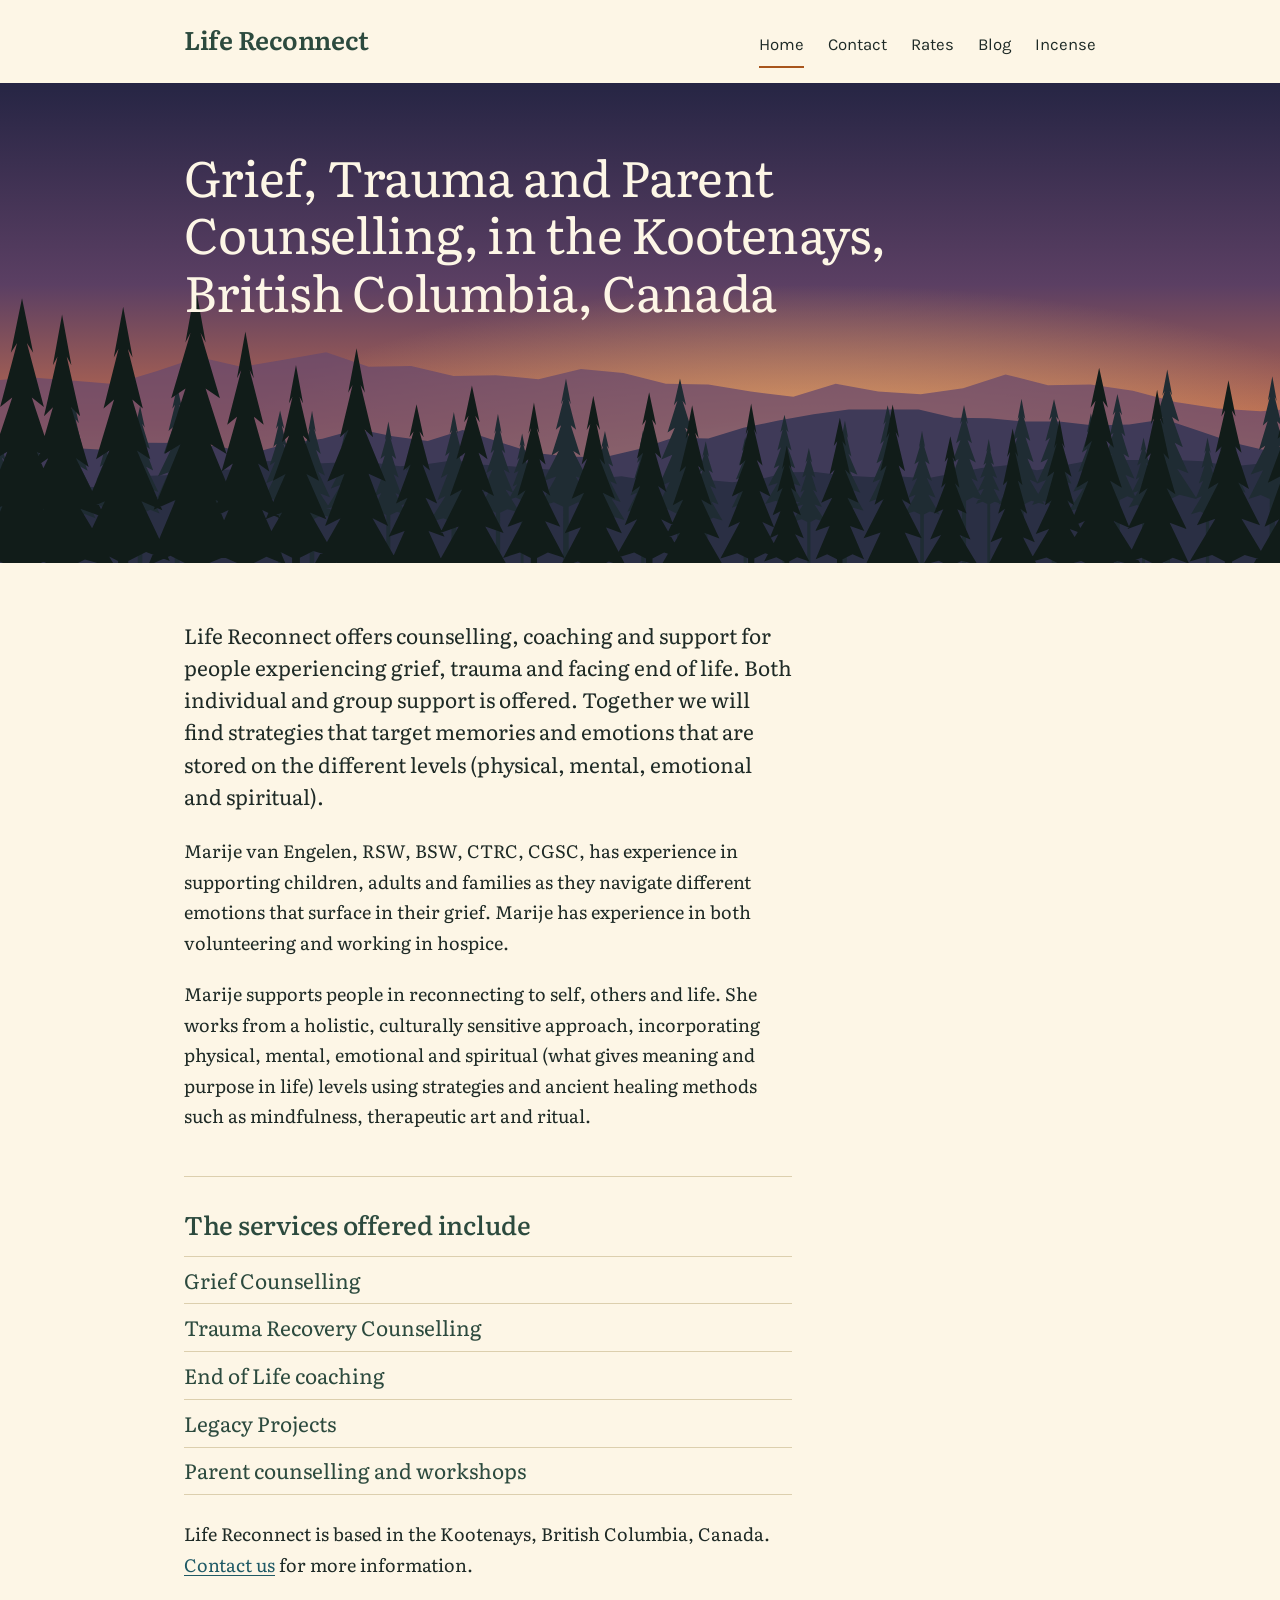
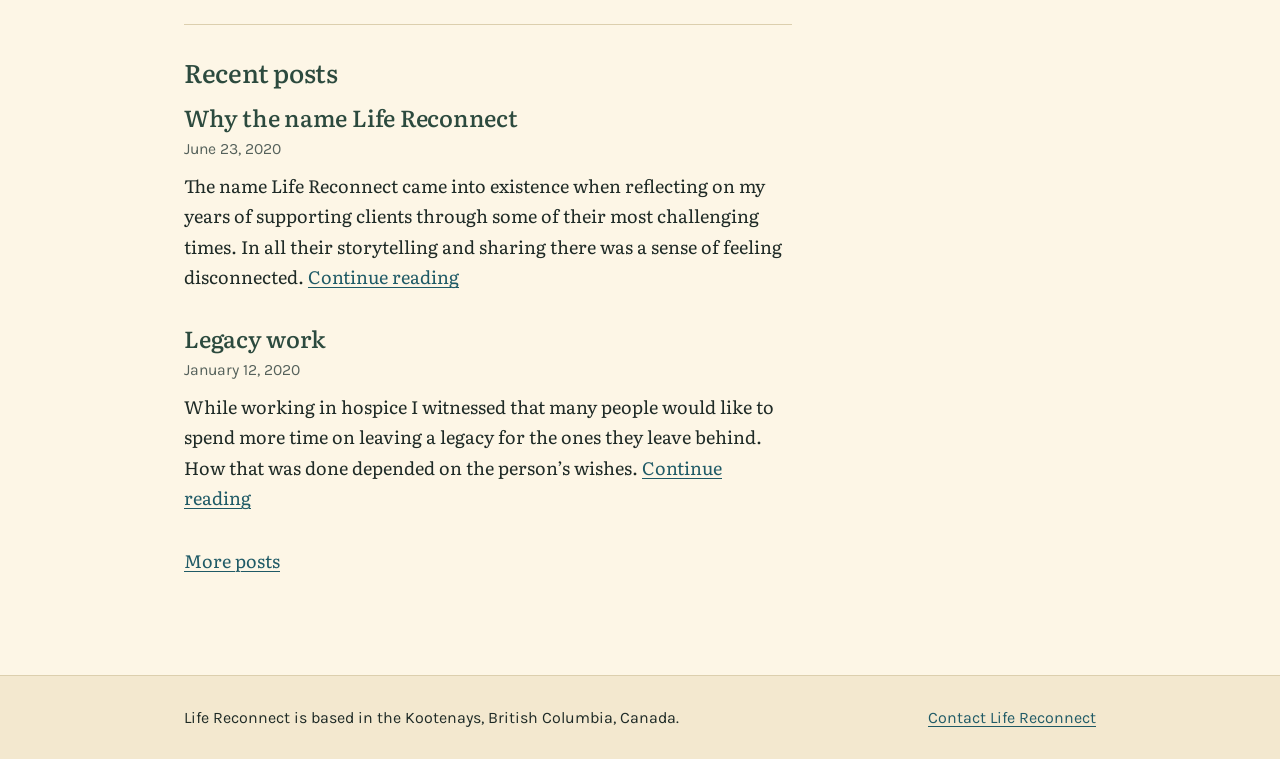
==== index.html @ 121d1ea3 "Build the Life Reconnect site as static pages Recreates the Home, Contact, Rates, Blog and Incense p" ====
<!doctype html>
<html lang="en-CA">
<head>
  <meta charset="utf-8">
  <meta name="viewport" content="width=device-width, initial-scale=1">
  <title>Life Reconnect – Grief, Trauma and Parent Counselling, in the Kootenays, British Columbia, Canada</title>
  <meta name="description" content="Life Reconnect offers counselling, coaching and support for people experiencing grief, trauma and facing end of life. Individual and group support in the Kootenays, British Columbia.">
  <link rel="canonical" href="https://lifereconnect.ca/">
  <meta name="theme-color" content="#fdf6e6">
  <meta property="og:site_name" content="Life Reconnect">
  <meta property="og:title" content="Life Reconnect">
  <meta property="og:description" content="Life Reconnect offers counselling, coaching and support for people experiencing grief, trauma and facing end of life. Individual and group support in the Kootenays, British Columbia.">
  <meta property="og:type" content="website">
  <meta property="og:url" content="https://lifereconnect.ca/">
  <link rel="preload" href="assets/fonts/literata-latin-wght-normal.woff2" as="font" type="font/woff2" crossorigin>
  <link rel="stylesheet" href="assets/css/site.css">
</head>
<body>
  <a class="skip" href="#content">Skip to content</a>
  <header class="masthead">
    <div class="wrap masthead__inner">
      <a class="wordmark" href="./">Life Reconnect</a>
      <nav aria-label="Main">
        <ul class="nav">
          <li><a href="./" aria-current="page">Home</a></li>
          <li><a href="contact/">Contact</a></li>
          <li><a href="rates/">Rates</a></li>
          <li><a href="blog/">Blog</a></li>
          <li><a href="incense/">Incense</a></li>
        </ul>
      </nav>
    </div>
  </header>
  <div class="band band--home">
    <div class="wrap">
      <h1 class="band__title">Grief, Trauma and Parent Counselling, in the Kootenays, British Columbia, Canada</h1>
    </div>
  </div>
  <main id="content" class="wrap main">
    <div class="prose">
      <p class="lead">Life Reconnect offers counselling, coaching and support for people experiencing grief, trauma and facing end of life. Both individual and group support is offered. Together we will find strategies that target memories and emotions that are stored on the different levels (physical, mental, emotional and spiritual).</p>
      <p>Marije van Engelen, RSW, BSW, CTRC, CGSC, has experience in supporting children, adults and families as they navigate different emotions that surface in their grief. Marije has experience in both volunteering and working in hospice.</p>
      <p>Marije supports people in reconnecting to self, others and life. She works from a holistic, culturally sensitive approach, incorporating physical, mental, emotional and spiritual (what gives meaning and purpose in life) levels using strategies and ancient healing methods such as mindfulness, therapeutic art and ritual.</p>
    </div>

    <section class="services" aria-labelledby="services-heading">
      <h2 id="services-heading">The services offered include</h2>
      <ul class="services__list">
        <li>Grief Counselling</li>
        <li>Trauma Recovery Counselling</li>
        <li>End of Life coaching</li>
        <li>Legacy Projects</li>
        <li>Parent counselling and workshops</li>
      </ul>
      <p>Life Reconnect is based in the Kootenays, British Columbia, Canada. <a href="contact/">Contact us</a> for more information.</p>
    </section>

    <section class="recent" aria-labelledby="recent-heading">
      <h2 id="recent-heading">Recent posts</h2>
      <article class="post-teaser">
        <h3 class="post-teaser__title"><a href="2020/06/23/why-the-name-life-reconnect/">Why the name Life Reconnect</a></h3>
        <p class="meta"><time datetime="2020-06-23">June 23, 2020</time></p>
        <p>The name Life Reconnect came into existence when reflecting on my years of supporting clients through some of their most challenging times. In all their storytelling and sharing there was a sense of feeling disconnected. <a href="2020/06/23/why-the-name-life-reconnect/" aria-label="Continue reading Why the name Life Reconnect">Continue reading</a></p>
      </article>
      <article class="post-teaser">
        <h3 class="post-teaser__title"><a href="2020/01/12/legacy-work/">Legacy work</a></h3>
        <p class="meta"><time datetime="2020-01-12">January 12, 2020</time></p>
        <p>While working in hospice I witnessed that many people would like to spend more time on leaving a legacy for the ones they leave behind. How that was done depended on the person’s wishes. <a href="2020/01/12/legacy-work/" aria-label="Continue reading Legacy work">Continue reading</a></p>
      </article>
      <p><a href="blog/">More posts</a></p>
    </section>
  </main>
  <footer class="footer">
    <div class="wrap footer__inner">
      <p>Life Reconnect is based in the Kootenays, British Columbia, Canada.</p>
      <p><a href="contact/">Contact Life Reconnect</a></p>
    </div>
  </footer>
</body>
</html>
---- assets/css/site.css ----
/* Life Reconnect — site styles */

@font-face {
  font-family: "Literata";
  src: url("../fonts/literata-latin-wght-normal.woff2") format("woff2");
  font-weight: 200 900;
  font-style: normal;
  font-display: swap;
}

@font-face {
  font-family: "Karla";
  src: url("../fonts/karla-latin-wght-normal.woff2") format("woff2");
  font-weight: 200 800;
  font-style: normal;
  font-display: swap;
}

:root {
  --paper: #fdf6e6;
  --paper-deep: #f3e8cf;
  --ink: #1e2a26;
  --spruce: #2c4a3e;
  --lake: #1f5a66;
  --ember: #a8551c;
  --rule: #dccfae;

  --serif: "Literata", Georgia, "Times New Roman", serif;
  --sans: "Karla", "Helvetica Neue", Arial, sans-serif;

  --measure: 38rem;
  --gutter: clamp(1rem, 4vw, 2.5rem);
}

*,
*::before,
*::after {
  box-sizing: border-box;
}

html {
  -webkit-text-size-adjust: 100%;
  text-size-adjust: 100%;
}

body {
  margin: 0;
  background: var(--paper);
  color: var(--ink);
  font-family: var(--serif);
  font-size: 1.125rem;
  line-height: 1.7;
}

.wrap {
  width: 100%;
  max-width: 62rem;
  margin-inline: auto;
  padding-inline: var(--gutter);
}

a {
  color: var(--lake);
  text-decoration-thickness: 1px;
  text-underline-offset: 0.18em;
}

a:hover {
  color: var(--ember);
}

:focus-visible {
  outline: 3px solid var(--ember);
  outline-offset: 3px;
  border-radius: 2px;
}

.skip {
  position: absolute;
  left: -100vw;
  top: 0.5rem;
  padding: 0.5rem 1rem;
  background: var(--spruce);
  color: var(--paper);
  font-family: var(--sans);
  z-index: 10;
}

.skip:focus {
  left: 0.5rem;
  color: var(--paper);
}

.visually-hidden {
  position: absolute;
  width: 1px;
  height: 1px;
  overflow: hidden;
  clip-path: inset(50%);
  white-space: nowrap;
}

/* Masthead */

.masthead__inner {
  display: flex;
  flex-wrap: wrap;
  align-items: baseline;
  justify-content: space-between;
  gap: 0.25rem 2rem;
  padding-block: 1.1rem 0.9rem;
}

.wordmark {
  font-size: 1.6rem;
  font-weight: 600;
  letter-spacing: -0.01em;
  color: var(--spruce);
  text-decoration: none;
}

.wordmark:hover {
  color: var(--spruce);
}

.nav {
  display: flex;
  flex-wrap: wrap;
  gap: 0.1rem 1.5rem;
  margin: 0;
  padding: 0;
  list-style: none;
  font-family: var(--sans);
  font-size: 1.05rem;
}

.nav a {
  display: inline-block;
  padding-block: 0.45rem;
  color: var(--ink);
  text-decoration: none;
  border-bottom: 2px solid transparent;
}

.nav a:hover {
  border-bottom-color: var(--rule);
  color: var(--ink);
}

.nav a[aria-current="page"] {
  border-bottom-color: var(--ember);
}

/* Header artwork */

.band {
  height: clamp(7rem, 18vw, 11rem);
  background: #262544 url("../img/dusk-treeline-strip.svg") center bottom / cover no-repeat;
}

.band--home {
  background-image: url("../img/dusk-treeline.svg");
  height: auto;
  min-height: clamp(20rem, 52vw, 30rem);
  padding-block: clamp(2rem, 6vw, 4rem) clamp(9rem, 24vw, 14rem);
}

.band__title {
  max-width: 17em;
  margin: 0;
  color: #fdf6e6;
  font-size: clamp(1.75rem, 1.1rem + 2.9vw, 3.1rem);
  font-weight: 400;
  line-height: 1.16;
  letter-spacing: -0.015em;
  text-wrap: balance;
}

/* Main */

.main {
  padding-block: clamp(2rem, 5vw, 3.5rem) clamp(3rem, 7vw, 5rem);
}

h1,
h2,
h3 {
  color: var(--spruce);
  font-weight: 500;
  line-height: 1.2;
  letter-spacing: -0.01em;
  text-wrap: balance;
}

.main h1 {
  margin: 0 0 1.25rem;
  font-size: clamp(2.1rem, 1.6rem + 2.2vw, 3rem);
}

.main h2 {
  margin: 0 0 1rem;
  font-size: 1.6rem;
}

.prose,
.post-index,
.recent,
.services {
  max-width: var(--measure);
}

.prose > :first-child {
  margin-top: 0;
}

.prose p,
.prose ul {
  margin-block: 0 1.15em;
}

.lead {
  font-size: 1.3rem;
  line-height: 1.55;
}

.meta {
  margin: 0 0 1rem;
  font-family: var(--sans);
  font-size: 0.98rem;
  color: #55615b;
}

/* Home */

.services,
.recent {
  margin-top: 2.75rem;
  padding-top: 2rem;
  border-top: 1px solid var(--rule);
}

.services__list {
  margin: 0 0 1.5rem;
  padding: 0;
  list-style: none;
  font-size: 1.3rem;
  line-height: 1.4;
  color: var(--spruce);
}

.services__list li {
  padding-block: 0.55rem;
  border-bottom: 1px solid var(--rule);
}

.services__list li:first-child {
  border-top: 1px solid var(--rule);
}

/* Posts */

.post-teaser {
  margin-bottom: 2rem;
}

.post-teaser__title {
  margin: 0 0 0.25rem;
  font-size: 1.45rem;
}

.post-teaser__title a {
  color: var(--spruce);
  text-decoration: none;
}

.post-teaser__title a:hover {
  color: var(--ember);
  text-decoration: underline;
  text-decoration-thickness: 1px;
}

.post-teaser .meta {
  margin-bottom: 0.5rem;
}

.post-teaser p:last-child {
  margin: 0;
}

.post h1 {
  margin-bottom: 0.5rem;
}

.back {
  margin-top: 2.5rem;
  font-family: var(--sans);
}

/* Rates */

.rates {
  max-width: var(--measure);
  margin: 0 0 2rem;
  border-top: 1px solid var(--rule);
}

.rates__row {
  display: flex;
  align-items: baseline;
  justify-content: space-between;
  gap: 1rem;
  padding-block: 0.9rem;
  border-bottom: 1px solid var(--rule);
  font-size: 1.35rem;
}

.rates dt {
  color: var(--spruce);
}

.rates dd {
  margin: 0;
  font-weight: 600;
  font-variant-numeric: tabular-nums;
}

/* Contact form */

.form {
  max-width: 32rem;
  margin-block: 1.5rem 2.5rem;
}

.field {
  margin-bottom: 1.15rem;
}

.field label {
  display: block;
  margin-bottom: 0.3rem;
  font-family: var(--sans);
  font-weight: 600;
}

.req {
  font-weight: 400;
  color: #55615b;
}

.field input,
.field textarea {
  display: block;
  width: 100%;
  padding: 0.7rem 0.8rem;
  border: 1px solid #8d937f;
  border-radius: 4px;
  background: #fffdf7;
  color: var(--ink);
  font: inherit;
  font-family: var(--sans);
}

.field textarea {
  resize: vertical;
}

.button {
  padding: 0.75rem 1.5rem;
  border: 0;
  border-radius: 4px;
  background: var(--spruce);
  color: var(--paper);
  font-family: var(--sans);
  font-size: 1.05rem;
  font-weight: 600;
  cursor: pointer;
}

.button:hover {
  background: #1d342b;
}

.button:disabled {
  opacity: 0.6;
  cursor: default;
}

.form-status {
  min-height: 1.7em;
  margin: 1rem 0 0;
  font-family: var(--sans);
}

.form-status--ok {
  color: var(--spruce);
  font-weight: 600;
}

.form-status--error {
  color: #8f2d1c;
  font-weight: 600;
}

/* Incense blends */

.blends {
  max-width: 54rem;
  margin: 2rem 0 0;
  padding: 0;
  list-style: none;
  counter-reset: blend;
  columns: 2 22rem;
  column-gap: 3rem;
}

.blends li {
  position: relative;
  break-inside: avoid;
  padding: 0.9rem 0 0.9rem 2.6rem;
  border-top: 1px solid var(--rule);
  counter-increment: blend;
}

.blends li::before {
  content: counter(blend);
  position: absolute;
  left: 0;
  top: 0.95rem;
  width: 2rem;
  font-family: var(--sans);
  font-variant-numeric: tabular-nums;
  color: var(--ember);
}

.blend__name {
  margin: 0 0 0.2rem;
  font-size: 1.2rem;
}

.blend__chakra {
  font-family: var(--sans);
  font-size: 0.95rem;
  font-weight: 400;
  letter-spacing: 0;
  color: #55615b;
}

.blends p {
  margin: 0;
  font-size: 1.02rem;
  line-height: 1.6;
}

/* Footer */

.footer {
  background: var(--paper-deep);
  border-top: 1px solid var(--rule);
  font-family: var(--sans);
  font-size: 1rem;
}

.footer__inner {
  display: flex;
  flex-wrap: wrap;
  justify-content: space-between;
  gap: 0.25rem 2rem;
  padding-block: 1.75rem;
}

.footer p {
  margin: 0;
}
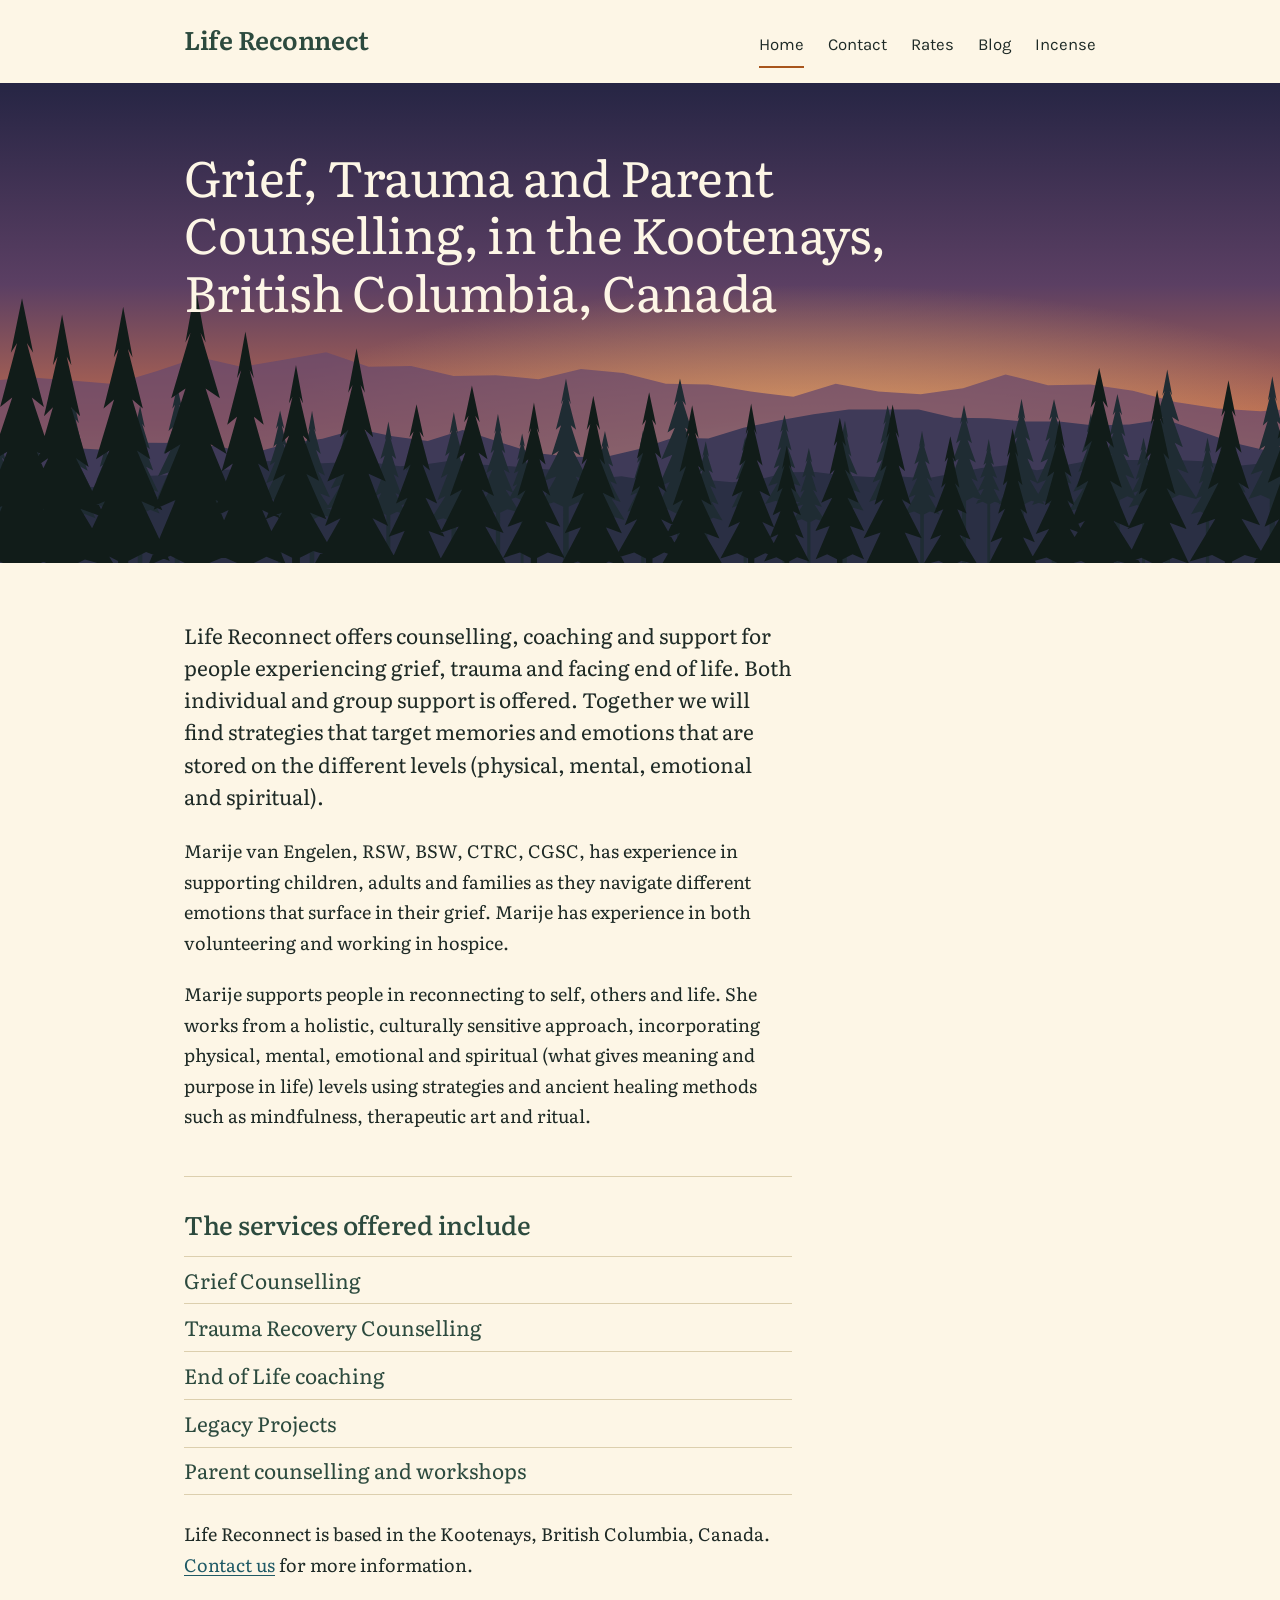
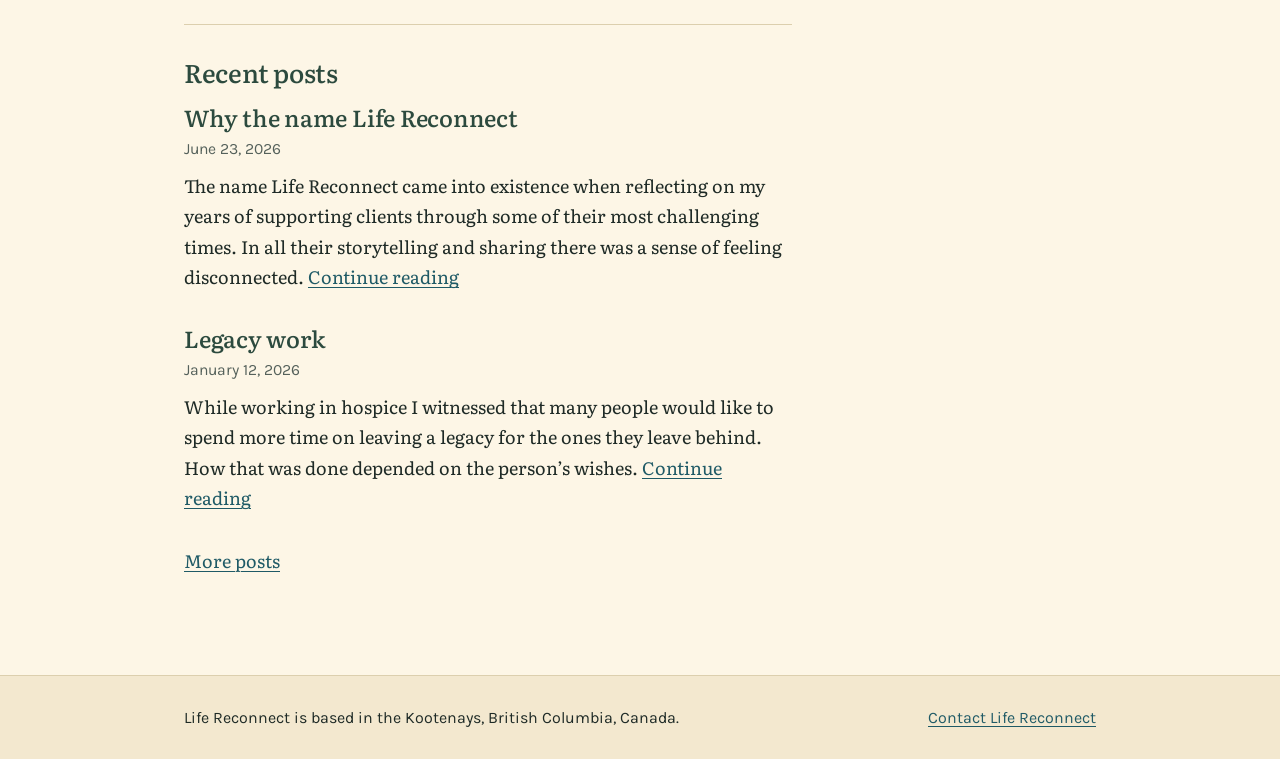
==== commit 8e156c1f: "Re-date posts to 2026 and connect the contact form - Blog posts now carry 2026 dates and addresses; " ====
--- a/index.html
+++ b/index.html
@@ -58,14 +58,14 @@
     <section class="recent" aria-labelledby="recent-heading">
       <h2 id="recent-heading">Recent posts</h2>
       <article class="post-teaser">
-        <h3 class="post-teaser__title"><a href="2020/06/23/why-the-name-life-reconnect/">Why the name Life Reconnect</a></h3>
-        <p class="meta"><time datetime="2020-06-23">June 23, 2020</time></p>
-        <p>The name Life Reconnect came into existence when reflecting on my years of supporting clients through some of their most challenging times. In all their storytelling and sharing there was a sense of feeling disconnected. <a href="2020/06/23/why-the-name-life-reconnect/" aria-label="Continue reading Why the name Life Reconnect">Continue reading</a></p>
+        <h3 class="post-teaser__title"><a href="2026/06/23/why-the-name-life-reconnect/">Why the name Life Reconnect</a></h3>
+        <p class="meta"><time datetime="2026-06-23">June 23, 2026</time></p>
+        <p>The name Life Reconnect came into existence when reflecting on my years of supporting clients through some of their most challenging times. In all their storytelling and sharing there was a sense of feeling disconnected. <a href="2026/06/23/why-the-name-life-reconnect/" aria-label="Continue reading Why the name Life Reconnect">Continue reading</a></p>
       </article>
       <article class="post-teaser">
-        <h3 class="post-teaser__title"><a href="2020/01/12/legacy-work/">Legacy work</a></h3>
-        <p class="meta"><time datetime="2020-01-12">January 12, 2020</time></p>
-        <p>While working in hospice I witnessed that many people would like to spend more time on leaving a legacy for the ones they leave behind. How that was done depended on the person’s wishes. <a href="2020/01/12/legacy-work/" aria-label="Continue reading Legacy work">Continue reading</a></p>
+        <h3 class="post-teaser__title"><a href="2026/01/12/legacy-work/">Legacy work</a></h3>
+        <p class="meta"><time datetime="2026-01-12">January 12, 2026</time></p>
+        <p>While working in hospice I witnessed that many people would like to spend more time on leaving a legacy for the ones they leave behind. How that was done depended on the person’s wishes. <a href="2026/01/12/legacy-work/" aria-label="Continue reading Legacy work">Continue reading</a></p>
       </article>
       <p><a href="blog/">More posts</a></p>
     </section>
--- a/assets/css/site.css
+++ b/assets/css/site.css
@@ -364,6 +364,27 @@
   resize: vertical;
 }
 
+.field--check input {
+  max-width: 8rem;
+}
+
+.hint {
+  margin: 0.4rem 0 0;
+  font-family: var(--sans);
+  font-size: 0.95rem;
+  line-height: 1.45;
+  color: #55615b;
+}
+
+/* Trap field for automated senders: kept out of sight and out of the tab order. */
+.hp {
+  position: absolute;
+  left: -100vw;
+  width: 1px;
+  height: 1px;
+  overflow: hidden;
+}
+
 .button {
   padding: 0.75rem 1.5rem;
   border: 0;
